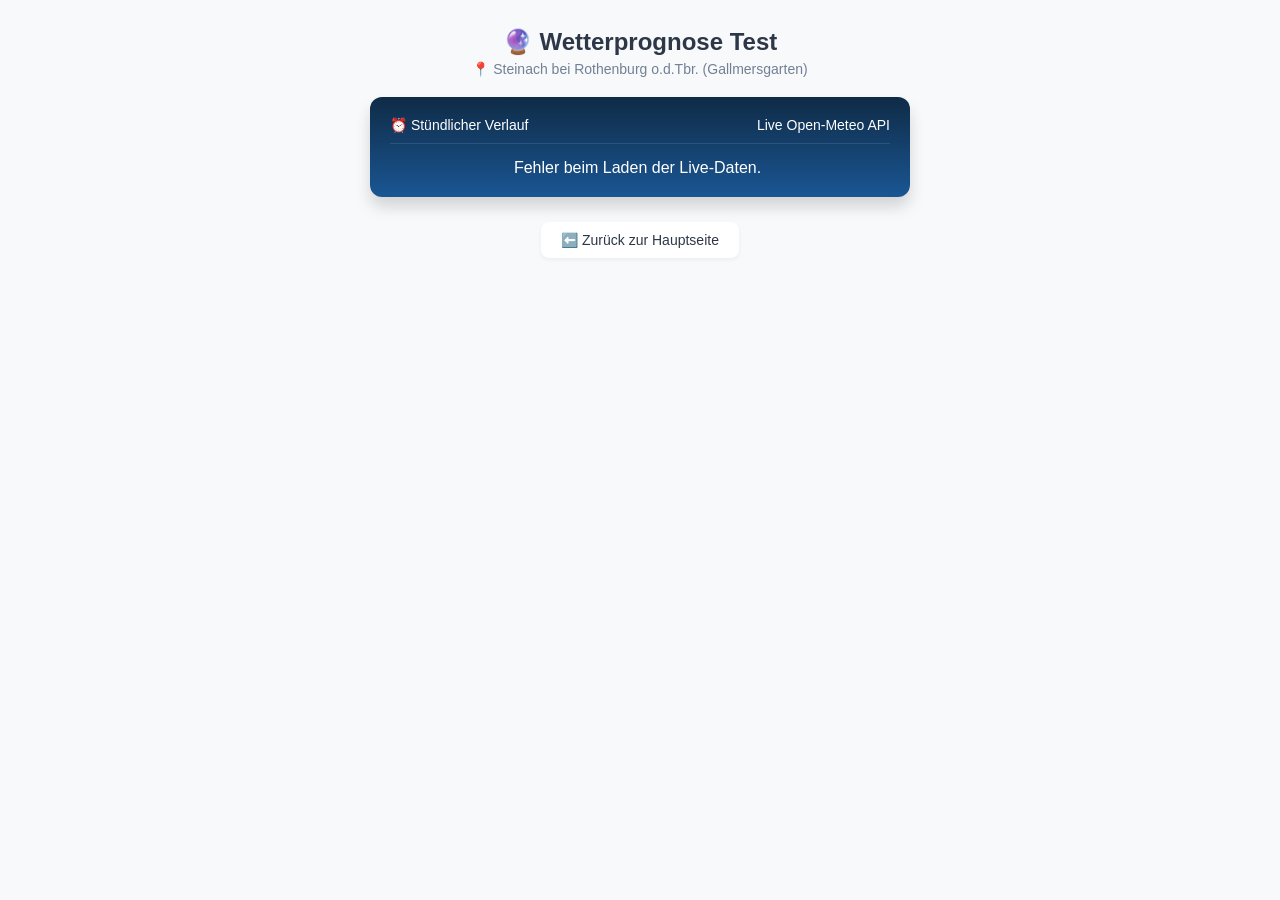
==== prognose-test.html @ 419b5a92 "Modify location text and enhance error handling Updated location description and improved error mess" ====
<!DOCTYPE html>
<html lang="de">
<head>
    <meta charset="UTF-8">
    <meta name="viewport" content="width=device-width, initial-scale=1.0">
    <title>Wetterprognose Stündlich</title>
    <style>
        body { font-family: Arial, sans-serif; background: #f8f9fa; text-align: center; padding: 20px; color: #333; }
        .header-title { font-size: 24px; font-weight: bold; color: #2d3748; margin-bottom: 5px; }
        .location { font-size: 14px; color: #718096; margin-bottom: 20px; }
        
        /* Dunkelblaues Karten-Design */
        .weather-card { 
            max-width: 500px; 
            margin: 0 auto 25px auto; 
            background: linear-gradient(180deg, #0f2b46 0%, #1a5694 100%); 
            border-radius: 12px; 
            box-shadow: 0 10px 15px rgba(0,0,0,0.15);
            color: white;
            padding: 20px;
        }
        
        .card-header { display: flex; justify-content: space-between; align-items: center; border-bottom: 1px solid rgba(255,255,255,0.1); padding-bottom: 10px; margin-bottom: 15px; font-size: 14px; }
        
        /* Scrollbare Box für die vielen Stundenwerte */
        .hourly-container { max-height: 400px; overflow-y: auto; padding-right: 5px; }
        
        /* Layout für die Stunden-Zeilen */
        .forecast-hour { display: flex; justify-content: space-between; align-items: center; padding: 10px 5px; border-bottom: 1px solid rgba(255,255,255,0.05); }
        .forecast-hour:last-child { border: none; }
        .time { font-weight: bold; width: 140px; text-align: left; font-size: 14px; }
        .temp { width: 100px; text-align: right; font-size: 16px; font-weight: bold; }
        
        /* Scrollbar-Design */
        .hourly-container::-webkit-scrollbar { width: 6px; }
        .hourly-container::-webkit-scrollbar-thumb { background: rgba(255,255,255,0.2); border-radius: 4px; }

        .back-button { display: inline-block; padding: 10px 20px; background: white; border-radius: 8px; box-shadow: 0 2px 4px rgba(0,0,0,0.05); text-decoration: none; color: #2d3748; font-weight: 500; font-size: 14px; }
    </style>
</head>
<body>

    <div class="header-title">🔮 Wetterprognose Test</div>
    <div class="location">📍 Steinach bei Rothenburg o.d.Tbr. (Gallmersgarten)</div>

    <div class="weather-card">
        <div class="card-header">
            <span>⏰ Stündlicher Verlauf</span>
            <span>Live Open-Meteo API</span>
        </div>
        <div id="weather" class="hourly-container">Wetterdaten werden geladen...</div>
    </div>

    <a href="index.html" class="back-button">⬅️ Zurück zur Hauptseite</a>

    <script>
        // Deine exakte Wunsch-URL aus dem Konfigurator
        const url = 'https://api.open-meteo.com/v1/forecast?latitude=49.4554&longitude=10.2776&hourly=temperature_2m';

        async function fetchWeather() {
            try {
                // Extrem simpler Abruf ohne störende Zusatzparameter
                const response = await fetch(url);
                const data = await response.json();
                displayWeather(data);
            } catch (error) {
                document.getElementById('weather').innerText = 'Fehler beim Laden der Live-Daten.';
                console.error(error);
            }
        }

        function displayWeather(data) {
            const weatherDiv = document.getElementById('weather');
            weatherDiv.innerHTML = ''; 

            if (!data || !data.hourly || !data.hourly.time) {
                weatherDiv.innerText = 'Keine gültigen Wetterdaten gefunden.';
                return;
            }

            // Schleife durch alle stündlichen Zeitstempel
            data.hourly.time.forEach((timeStr, index) => {
                const temp = data.hourly.temperature_2m[index];
                const dateObj = new Date(timeStr);
                
                // Format: "Do., 06.08. - 00:00"
                const formattedTime = dateObj.toLocaleDateString('de-DE', { weekday: 'short', day: '2-digit', month: '2-digit' }) + 
                                      " - " + 
                                      dateObj.toLocaleTimeString('de-DE', { hour: '2-digit', minute: '2-digit' });

                const hourEl = document.createElement('div');
                hourEl.className = 'forecast-hour';
                hourEl.innerHTML = `
                    <div class="time">${formattedTime}</div>
                    <div class="temp">${temp.toFixed(1)} °C</div>
                `;
                weatherDiv.appendChild(hourEl);
            });
        }

        fetchWeather();
    </script>
</body>
</html>
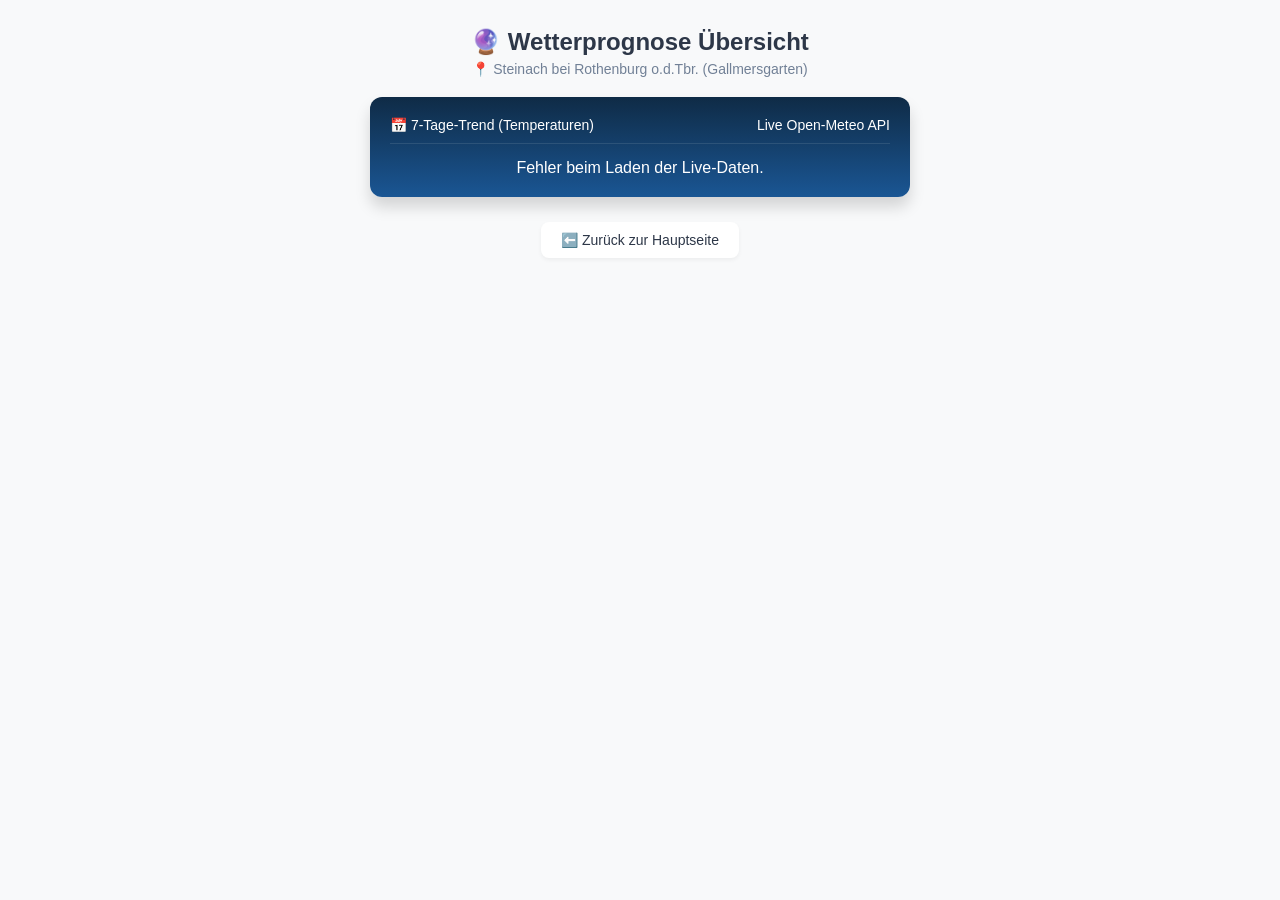
==== commit 70970aa7: "Update weather forecast page for daily overview" ====
--- a/prognose-test.html
+++ b/prognose-test.html
@@ -3,7 +3,7 @@
 <head>
     <meta charset="UTF-8">
     <meta name="viewport" content="width=device-width, initial-scale=1.0">
-    <title>Wetterprognose Stündlich</title>
+    <title>Wetterprognose Übersicht</title>
     <style>
         body { font-family: Arial, sans-serif; background: #f8f9fa; text-align: center; padding: 20px; color: #333; }
         .header-title { font-size: 24px; font-weight: bold; color: #2d3748; margin-bottom: 5px; }
@@ -22,44 +22,37 @@
         
         .card-header { display: flex; justify-content: space-between; align-items: center; border-bottom: 1px solid rgba(255,255,255,0.1); padding-bottom: 10px; margin-bottom: 15px; font-size: 14px; }
         
-        /* Scrollbare Box für die vielen Stundenwerte */
-        .hourly-container { max-height: 400px; overflow-y: auto; padding-right: 5px; }
-        
-        /* Layout für die Stunden-Zeilen */
-        .forecast-hour { display: flex; justify-content: space-between; align-items: center; padding: 10px 5px; border-bottom: 1px solid rgba(255,255,255,0.05); }
-        .forecast-hour:last-child { border: none; }
-        .time { font-weight: bold; width: 140px; text-align: left; font-size: 14px; }
-        .temp { width: 100px; text-align: right; font-size: 16px; font-weight: bold; }
-        
-        /* Scrollbar-Design */
-        .hourly-container::-webkit-scrollbar { width: 6px; }
-        .hourly-container::-webkit-scrollbar-thumb { background: rgba(255,255,255,0.2); border-radius: 4px; }
+        /* Zeilen-Layout für die Tagesübersicht ohne Icon */
+        .forecast-day { display: flex; justify-content: space-between; align-items: center; padding: 12px 5px; border-bottom: 1px solid rgba(255,255,255,0.1); }
+        .forecast-day:last-child { border: none; }
+        .date { font-weight: bold; width: 120px; text-align: left; font-size: 15px; }
+        .temp { width: 240px; text-align: right; font-size: 15px; }
+        .max-temp { font-weight: bold; color: #ffb74d; margin-left: 8px; }
 
         .back-button { display: inline-block; padding: 10px 20px; background: white; border-radius: 8px; box-shadow: 0 2px 4px rgba(0,0,0,0.05); text-decoration: none; color: #2d3748; font-weight: 500; font-size: 14px; }
     </style>
 </head>
 <body>
 
-    <div class="header-title">🔮 Wetterprognose Test</div>
+    <div class="header-title">🔮 Wetterprognose Übersicht</div>
     <div class="location">📍 Steinach bei Rothenburg o.d.Tbr. (Gallmersgarten)</div>
 
     <div class="weather-card">
         <div class="card-header">
-            <span>⏰ Stündlicher Verlauf</span>
+            <span>📅 7-Tage-Trend (Temperaturen)</span>
             <span>Live Open-Meteo API</span>
         </div>
-        <div id="weather" class="hourly-container">Wetterdaten werden geladen...</div>
+        <div id="weather">Wetterdaten werden geladen...</div>
     </div>
 
     <a href="index.html" class="back-button">⬅️ Zurück zur Hauptseite</a>
 
     <script>
-        // Deine exakte Wunsch-URL aus dem Konfigurator
-        const url = 'https://api.open-meteo.com/v1/forecast?latitude=49.4554&longitude=10.2776&hourly=temperature_2m';
+        // Deine exakte Wunsch-URL ohne Weather-Code
+        const url = 'https://open-meteo.com';
 
         async function fetchWeather() {
             try {
-                // Extrem simpler Abruf ohne störende Zusatzparameter
                 const response = await fetch(url);
                 const data = await response.json();
                 displayWeather(data);
@@ -73,28 +66,27 @@
             const weatherDiv = document.getElementById('weather');
             weatherDiv.innerHTML = ''; 
 
-            if (!data || !data.hourly || !data.hourly.time) {
+            if (!data || !data.daily || !data.daily.time) {
                 weatherDiv.innerText = 'Keine gültigen Wetterdaten gefunden.';
                 return;
             }
 
-            // Schleife durch alle stündlichen Zeitstempel
-            data.hourly.time.forEach((timeStr, index) => {
-                const temp = data.hourly.temperature_2m[index];
-                const dateObj = new Date(timeStr);
+            // Schleife durch die 7 Tage
+            data.daily.time.forEach((dateStr, index) => {
+                const maxTemp = Math.round(data.daily.temperature_2m_max[index]);
+                const minTemp = Math.round(data.daily.temperature_2m_min[index]);
+                const dateObj = new Date(dateStr);
                 
-                // Format: "Do., 06.08. - 00:00"
-                const formattedTime = dateObj.toLocaleDateString('de-DE', { weekday: 'short', day: '2-digit', month: '2-digit' }) + 
-                                      " - " + 
-                                      dateObj.toLocaleTimeString('de-DE', { hour: '2-digit', minute: '2-digit' });
+                // Format: "Do., 06.08."
+                const formattedDate = dateObj.toLocaleDateString('de-DE', { weekday: 'short', day: '2-digit', month: '2-digit' });
 
-                const hourEl = document.createElement('div');
-                hourEl.className = 'forecast-hour';
-                hourEl.innerHTML = `
-                    <div class="time">${formattedTime}</div>
-                    <div class="temp">${temp.toFixed(1)} °C</div>
+                const dayEl = document.createElement('div');
+                dayEl.className = 'forecast-day';
+                dayEl.innerHTML = `
+                    <div class="date">${formattedDate}</div>
+                    <div class="temp">Min: ${minTemp}°C / <span class="max-temp">Max: ${maxTemp}°C</span></div>
                 `;
-                weatherDiv.appendChild(hourEl);
+                weatherDiv.appendChild(dayEl);
             });
         }
 
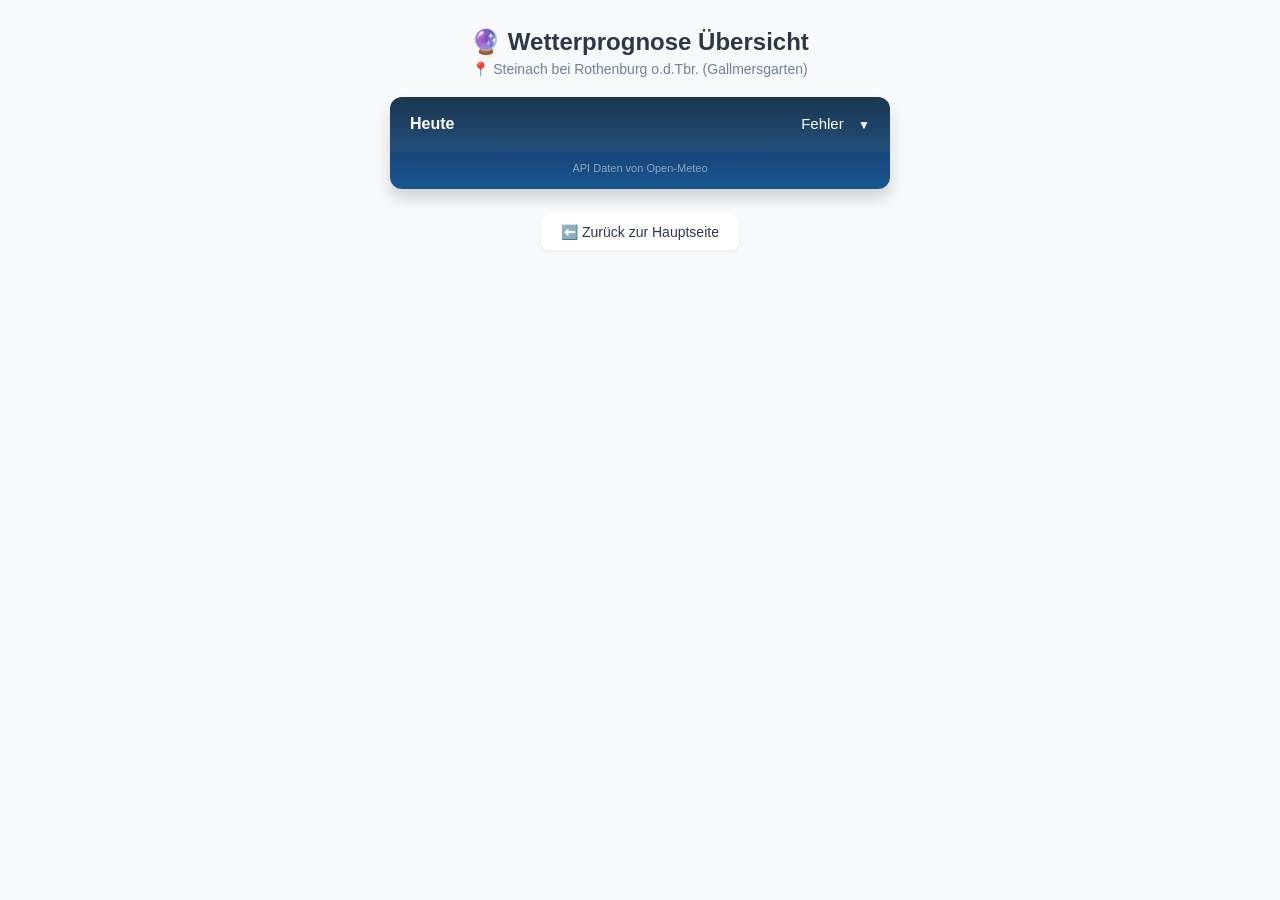
==== commit 5e7c7270: "Enhance weather forecast card layout and interactivity Updated styling and structure for weather for" ====
--- a/prognose-test.html
+++ b/prognose-test.html
@@ -17,17 +17,55 @@
             border-radius: 12px; 
             box-shadow: 0 10px 15px rgba(0,0,0,0.15);
             color: white;
-            padding: 20px;
+            padding: 0; /* Auf 0 gesetzt für nahtlosen Header-Klick */
+            overflow: hidden;
+            text-align: left;
         }
         
-        .card-header { display: flex; justify-content: space-between; align-items: center; border-bottom: 1px solid rgba(255,255,255,0.1); padding-bottom: 10px; margin-bottom: 15px; font-size: 14px; }
+        /* Interaktiver Header zum Aufklappen */
+        .card-header { 
+            display: flex; 
+            justify-content: space-between; 
+            align-items: center; 
+            padding: 18px 20px; 
+            font-size: 16px; 
+            cursor: pointer;
+            background: rgba(255, 255, 255, 0.05);
+            user-select: none;
+            transition: background 0.2s ease;
+        }
+        .card-header:hover {
+            background: rgba(255, 255, 255, 0.1);
+        }
+        .header-date { font-weight: bold; }
+        .header-temp { font-size: 15px; }
+        .arrow-icon { font-size: 12px; margin-left: 10px; transition: transform 0.3s ease; }
         
-        /* Zeilen-Layout für die Tagesübersicht ohne Icon */
+        /* Aufklappbarer Inhalt-Container */
+        .card-content {
+            max-height: 0;
+            overflow: hidden;
+            transition: max-height 0.3s ease-out;
+            padding: 0 20px;
+        }
+        
+        /* Zeilen-Layout für die weiteren Tage */
         .forecast-day { display: flex; justify-content: space-between; align-items: center; padding: 12px 5px; border-bottom: 1px solid rgba(255,255,255,0.1); }
-        .forecast-day:last-child { border: none; }
+        .forecast-day:last-child { border-bottom: none; }
         .date { font-weight: bold; width: 120px; text-align: left; font-size: 15px; }
         .temp { width: 240px; text-align: right; font-size: 15px; }
-        .max-temp { font-weight: bold; color: #ffb74d; margin-left: 8px; }
+        
+        .max-temp { font-weight: bold; color: #ffb74d; margin-right: 8px; }
+        .min-temp { color: #cbd5e0; }
+
+        /* API Hinweis ganz unten */
+        .api-footer {
+            padding: 10px 20px 15px 20px;
+            font-size: 11px;
+            color: rgba(255, 255, 255, 0.5);
+            text-align: center;
+            border-top: 1px solid rgba(255,255,255,0.05);
+        }
 
         .back-button { display: inline-block; padding: 10px 20px; background: white; border-radius: 8px; box-shadow: 0 2px 4px rgba(0,0,0,0.05); text-decoration: none; color: #2d3748; font-weight: 500; font-size: 14px; }
     </style>
@@ -38,18 +76,30 @@
     <div class="location">📍 Steinach bei Rothenburg o.d.Tbr. (Gallmersgarten)</div>
 
     <div class="weather-card">
-        <div class="card-header">
-            <span>📅 7-Tage-Trend (Temperaturen)</span>
-            <span>Live Open-Meteo API</span>
+        <!-- Der klickbare Header (wird per JS befüllt) -->
+        <div class="card-header" id="toggleHeader">
+            <div class="header-date" id="todayDate">Heute</div>
+            <div>
+                <span class="header-temp" id="todayTemp">Lädt...</span>
+                <span class="arrow-icon" id="arrowBtn">▼</span>
+            </div>
         </div>
-        <div id="weather">Wetterdaten werden geladen...</div>
+        
+        <!-- Die restlichen Tage im ausklappbaren Bereich -->
+        <div class="card-content" id="dropdownContent">
+            <div id="weather"></div>
+        </div>
+
+        <!-- API Daten Hinweis ganz unten in der Karte -->
+        <div class="api-footer">
+            API Daten von Open-Meteo
+        </div>
     </div>
 
     <a href="index.html" class="back-button">⬅️ Zurück zur Hauptseite</a>
 
     <script>
-        // Deine exakte Wunsch-URL ohne Weather-Code
-        const url = 'https://open-meteo.com';
+        const url = 'https://api.open-meteo.com/v1/forecast?latitude=49.4554&longitude=10.2776&daily=temperature_2m_max,temperature_2m_min';
 
         async function fetchWeather() {
             try {
@@ -57,6 +107,7 @@
                 const data = await response.json();
                 displayWeather(data);
             } catch (error) {
+                document.getElementById('todayTemp').innerText = 'Fehler';
                 document.getElementById('weather').innerText = 'Fehler beim Laden der Live-Daten.';
                 console.error(error);
             }
@@ -66,29 +117,59 @@
             const weatherDiv = document.getElementById('weather');
             weatherDiv.innerHTML = ''; 
 
-            if (!data || !data.daily || !data.daily.time) {
+            if (!data || !data.daily || !data.daily.time || data.daily.time.length === 0) {
+                document.getElementById('todayTemp').innerText = 'Fehler';
                 weatherDiv.innerText = 'Keine gültigen Wetterdaten gefunden.';
                 return;
             }
 
-            // Schleife durch die 7 Tage
-            data.daily.time.forEach((dateStr, index) => {
+            // --- 1. HEUTIGER TAG (Index 0) in den Header schreiben ---
+            const todayMax = Math.round(data.daily.temperature_2m_max[0]);
+            const todayMin = Math.round(data.daily.temperature_2m_min[0]);
+            
+            const todayParts = data.daily.time[0].split('-');
+            const todayObj = new Date(todayParts[0], todayParts[1] - 1, todayParts[2]);
+            const formattedToday = todayObj.toLocaleDateString('de-DE', { weekday: 'short', day: '2-digit', month: '2-digit' });
+            
+            document.getElementById('todayDate').innerText = `Heute (${formattedDate})`;
+            document.getElementById('todayTemp').innerHTML = `<span class="max-temp">Max: ${todayMax}°C</span> / <span class="min-temp">Min: ${todayMin}°C</span>`;
+
+            // --- 2. DIE RESTLICHEN TAGE in die Dropdown-Liste schreiben ---
+            for (let index = 1; index < data.daily.time.length; index++) {
                 const maxTemp = Math.round(data.daily.temperature_2m_max[index]);
                 const minTemp = Math.round(data.daily.temperature_2m_min[index]);
-                const dateObj = new Date(dateStr);
+                const dateStr = data.daily.time[index];
                 
-                // Format: "Do., 06.08."
+                const parts = dateStr.split('-');
+                const dateObj = new Date(parts[0], parts[1] - 1, parts[2]);
                 const formattedDate = dateObj.toLocaleDateString('de-DE', { weekday: 'short', day: '2-digit', month: '2-digit' });
 
                 const dayEl = document.createElement('div');
                 dayEl.className = 'forecast-day';
                 dayEl.innerHTML = `
                     <div class="date">${formattedDate}</div>
-                    <div class="temp">Min: ${minTemp}°C / <span class="max-temp">Max: ${maxTemp}°C</span></div>
+                    <div class="temp"><span class="max-temp">Max: ${maxTemp}°C</span> / <span class="min-temp">Min: ${minTemp}°C</span></div>
                 `;
                 weatherDiv.appendChild(dayEl);
-            });
+            }
         }
+
+        // --- 3. LOGIK FÜR DAS AUF- UND ZUKLAPPEN ---
+        const toggleHeader = document.getElementById('toggleHeader');
+        const dropdownContent = document.getElementById('dropdownContent');
+        const arrowBtn = document.getElementById('arrowBtn');
+
+        toggleHeader.addEventListener('click', () => {
+            if (dropdownContent.style.maxHeight && dropdownContent.style.maxHeight !== "0px") {
+                // Zuklappen
+                dropdownContent.style.maxHeight = "0px";
+                arrowBtn.style.transform = "rotate(0deg)";
+            } else {
+                // Aufklappen (stellt sich dynamisch auf die Höhe des Inhalts ein)
+                dropdownContent.style.maxHeight = dropdownContent.scrollHeight + "px";
+                arrowBtn.style.transform = "rotate(180deg)";
+            }
+        });
 
         fetchWeather();
     </script>
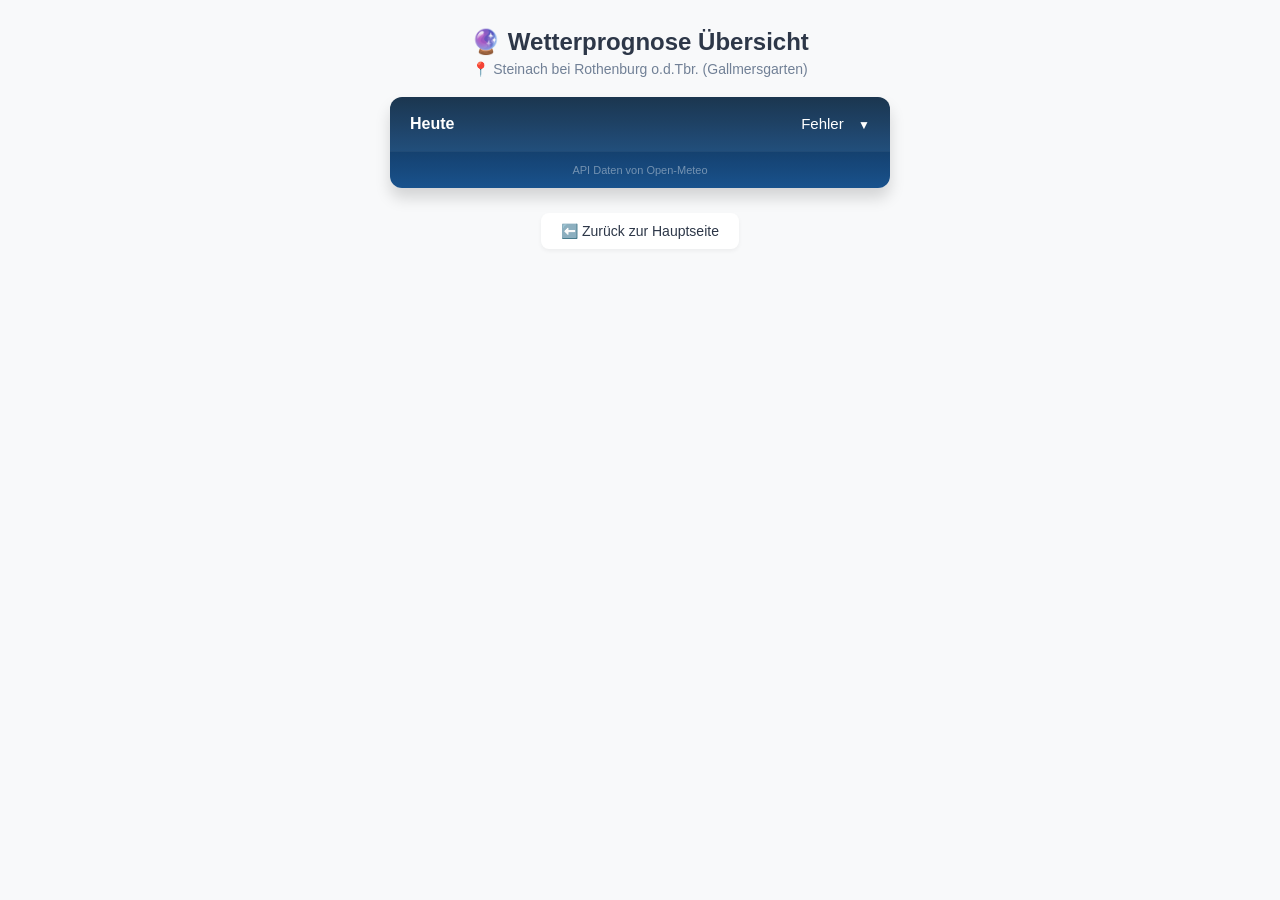
==== commit f629dbef: "Refactor HTML and JavaScript for weather forecast" ====
--- a/prognose-test.html
+++ b/prognose-test.html
@@ -17,7 +17,7 @@
             border-radius: 12px; 
             box-shadow: 0 10px 15px rgba(0,0,0,0.15);
             color: white;
-            padding: 0; /* Auf 0 gesetzt für nahtlosen Header-Klick */
+            padding: 0; 
             overflow: hidden;
             text-align: left;
         }
@@ -60,11 +60,12 @@
 
         /* API Hinweis ganz unten */
         .api-footer {
-            padding: 10px 20px 15px 20px;
+            padding: 12px 20px;
             font-size: 11px;
-            color: rgba(255, 255, 255, 0.5);
+            color: rgba(255, 255, 255, 0.4);
             text-align: center;
             border-top: 1px solid rgba(255,255,255,0.05);
+            background: rgba(0, 0, 0, 0.05);
         }
 
         .back-button { display: inline-block; padding: 10px 20px; background: white; border-radius: 8px; box-shadow: 0 2px 4px rgba(0,0,0,0.05); text-decoration: none; color: #2d3748; font-weight: 500; font-size: 14px; }
@@ -76,11 +77,11 @@
     <div class="location">📍 Steinach bei Rothenburg o.d.Tbr. (Gallmersgarten)</div>
 
     <div class="weather-card">
-        <!-- Der klickbare Header (wird per JS befüllt) -->
+        <!-- Der klickbare Header -->
         <div class="card-header" id="toggleHeader">
             <div class="header-date" id="todayDate">Heute</div>
             <div>
-                <span class="header-temp" id="todayTemp">Lädt...</span>
+                <span class="header-temp" id="todayTemp">Wetterdaten laden...</span>
                 <span class="arrow-icon" id="arrowBtn">▼</span>
             </div>
         </div>
@@ -90,7 +91,7 @@
             <div id="weather"></div>
         </div>
 
-        <!-- API Daten Hinweis ganz unten in der Karte -->
+        <!-- API Daten Hinweis ganz unten -->
         <div class="api-footer">
             API Daten von Open-Meteo
         </div>
@@ -99,6 +100,7 @@
     <a href="index.html" class="back-button">⬅️ Zurück zur Hauptseite</a>
 
     <script>
+        // Deine funktionierende Wunsch-URL bleibt absolut unangetastet
         const url = 'https://api.open-meteo.com/v1/forecast?latitude=49.4554&longitude=10.2776&daily=temperature_2m_max,temperature_2m_min';
 
         async function fetchWeather() {
@@ -123,18 +125,19 @@
                 return;
             }
 
-            // --- 1. HEUTIGER TAG (Index 0) in den Header schreiben ---
+            // --- 1. HEUTIGER TAG (Index 0) KORRIGIERT: Jetzt mit [0] am Ende! ---
             const todayMax = Math.round(data.daily.temperature_2m_max[0]);
             const todayMin = Math.round(data.daily.temperature_2m_min[0]);
+            const todayDateStr = data.daily.time[0];
             
-            const todayParts = data.daily.time[0].split('-');
+            const todayParts = todayDateStr.split('-');
             const todayObj = new Date(todayParts[0], todayParts[1] - 1, todayParts[2]);
             const formattedToday = todayObj.toLocaleDateString('de-DE', { weekday: 'short', day: '2-digit', month: '2-digit' });
             
-            document.getElementById('todayDate').innerText = `Heute (${formattedDate})`;
+            document.getElementById('todayDate').innerText = `Heute (${formattedToday})`;
             document.getElementById('todayTemp').innerHTML = `<span class="max-temp">Max: ${todayMax}°C</span> / <span class="min-temp">Min: ${todayMin}°C</span>`;
 
-            // --- 2. DIE RESTLICHEN TAGE in die Dropdown-Liste schreiben ---
+            // --- 2. DIE RESTLICHEN TAGE (ab Index 1) ---
             for (let index = 1; index < data.daily.time.length; index++) {
                 const maxTemp = Math.round(data.daily.temperature_2m_max[index]);
                 const minTemp = Math.round(data.daily.temperature_2m_min[index]);
@@ -161,11 +164,9 @@
 
         toggleHeader.addEventListener('click', () => {
             if (dropdownContent.style.maxHeight && dropdownContent.style.maxHeight !== "0px") {
-                // Zuklappen
                 dropdownContent.style.maxHeight = "0px";
                 arrowBtn.style.transform = "rotate(0deg)";
             } else {
-                // Aufklappen (stellt sich dynamisch auf die Höhe des Inhalts ein)
                 dropdownContent.style.maxHeight = dropdownContent.scrollHeight + "px";
                 arrowBtn.style.transform = "rotate(180deg)";
             }
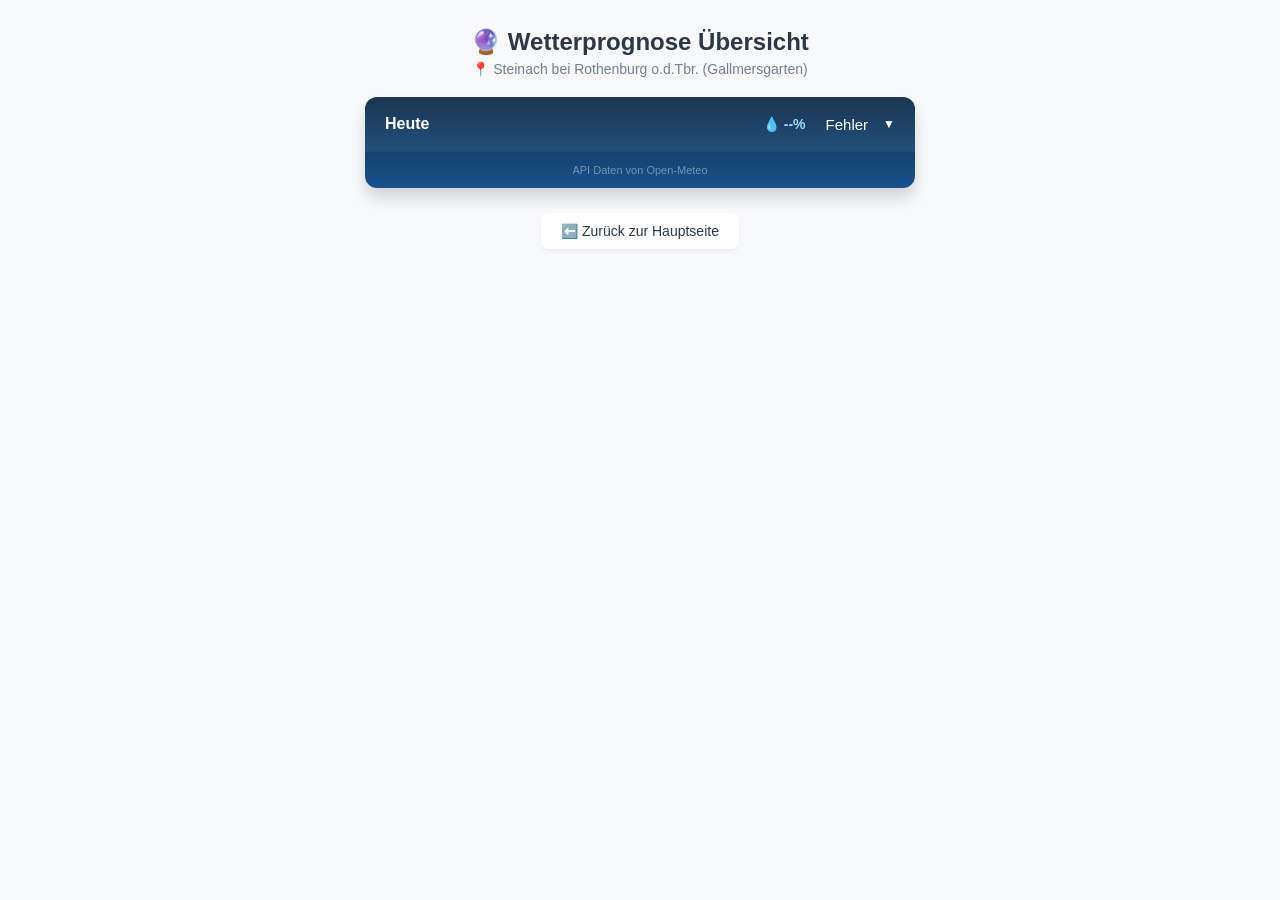
==== commit b4073836: "Update weather card styles and fetch logic" ====
--- a/prognose-test.html
+++ b/prognose-test.html
@@ -11,7 +11,7 @@
         
         /* Dunkelblaues Karten-Design */
         .weather-card { 
-            max-width: 500px; 
+            max-width: 550px; 
             margin: 0 auto 25px auto; 
             background: linear-gradient(180deg, #0f2b46 0%, #1a5694 100%); 
             border-radius: 12px; 
@@ -37,9 +37,11 @@
         .card-header:hover {
             background: rgba(255, 255, 255, 0.1);
         }
-        .header-date { font-weight: bold; }
+        .header-date { font-weight: bold; width: 140px; }
+        .header-right { display: flex; align-items: center; justify-content: flex-end; flex-grow: 1; }
+        .header-rain { color: #9cdbff; font-size: 14px; margin-right: 20px; font-weight: bold; }
         .header-temp { font-size: 15px; }
-        .arrow-icon { font-size: 12px; margin-left: 10px; transition: transform 0.3s ease; }
+        .arrow-icon { font-size: 12px; margin-left: 15px; transition: transform 0.3s ease; }
         
         /* Aufklappbarer Inhalt-Container */
         .card-content {
@@ -52,8 +54,10 @@
         /* Zeilen-Layout für die weiteren Tage */
         .forecast-day { display: flex; justify-content: space-between; align-items: center; padding: 12px 5px; border-bottom: 1px solid rgba(255,255,255,0.1); }
         .forecast-day:last-child { border-bottom: none; }
-        .date { font-weight: bold; width: 120px; text-align: left; font-size: 15px; }
-        .temp { width: 240px; text-align: right; font-size: 15px; }
+        
+        .date { font-weight: bold; width: 100px; text-align: left; font-size: 15px; }
+        .rain { color: #9cdbff; font-size: 14px; width: 80px; text-align: center; font-weight: bold; }
+        .temp { width: 200px; text-align: right; font-size: 15px; }
         
         .max-temp { font-weight: bold; color: #ffb74d; margin-right: 8px; }
         .min-temp { color: #cbd5e0; }
@@ -80,7 +84,8 @@
         <!-- Der klickbare Header -->
         <div class="card-header" id="toggleHeader">
             <div class="header-date" id="todayDate">Heute</div>
-            <div>
+            <div class="header-right">
+                <span class="header-rain" id="todayRain">💧 --%</span>
                 <span class="header-temp" id="todayTemp">Wetterdaten laden...</span>
                 <span class="arrow-icon" id="arrowBtn">▼</span>
             </div>
@@ -100,8 +105,8 @@
     <a href="index.html" class="back-button">⬅️ Zurück zur Hauptseite</a>
 
     <script>
-        // Deine funktionierende Wunsch-URL bleibt absolut unangetastet
-        const url = 'https://api.open-meteo.com/v1/forecast?latitude=49.4554&longitude=10.2776&daily=temperature_2m_max,temperature_2m_min';
+        // Automatisch erweitert um "precipitation_probability_max"
+        const url = 'https://api.open-meteo.com/v1/forecast?latitude=49.4554&longitude=10.2776&daily=temperature_2m_max,temperature_2m_min,precipitation_probability_max&timezone=Europe%2FBerlin';
 
         async function fetchWeather() {
             try {
@@ -125,9 +130,10 @@
                 return;
             }
 
-            // --- 1. HEUTIGER TAG (Index 0) KORRIGIERT: Jetzt mit [0] am Ende! ---
+            // --- 1. HEUTIGER TAG (Index 0) ---
             const todayMax = Math.round(data.daily.temperature_2m_max[0]);
             const todayMin = Math.round(data.daily.temperature_2m_min[0]);
+            const todayRain = data.daily.precipitation_probability_max[0];
             const todayDateStr = data.daily.time[0];
             
             const todayParts = todayDateStr.split('-');
@@ -135,12 +141,14 @@
             const formattedToday = todayObj.toLocaleDateString('de-DE', { weekday: 'short', day: '2-digit', month: '2-digit' });
             
             document.getElementById('todayDate').innerText = `Heute (${formattedToday})`;
+            document.getElementById('todayRain').innerText = `💧 ${todayRain}%`;
             document.getElementById('todayTemp').innerHTML = `<span class="max-temp">Max: ${todayMax}°C</span> / <span class="min-temp">Min: ${todayMin}°C</span>`;
 
             // --- 2. DIE RESTLICHEN TAGE (ab Index 1) ---
             for (let index = 1; index < data.daily.time.length; index++) {
                 const maxTemp = Math.round(data.daily.temperature_2m_max[index]);
                 const minTemp = Math.round(data.daily.temperature_2m_min[index]);
+                const rainProb = data.daily.precipitation_probability_max[index];
                 const dateStr = data.daily.time[index];
                 
                 const parts = dateStr.split('-');
@@ -151,6 +159,7 @@
                 dayEl.className = 'forecast-day';
                 dayEl.innerHTML = `
                     <div class="date">${formattedDate}</div>
+                    <div class="rain">💧 ${rainProb}%</div>
                     <div class="temp"><span class="max-temp">Max: ${maxTemp}°C</span> / <span class="min-temp">Min: ${minTemp}°C</span></div>
                 `;
                 weatherDiv.appendChild(dayEl);
